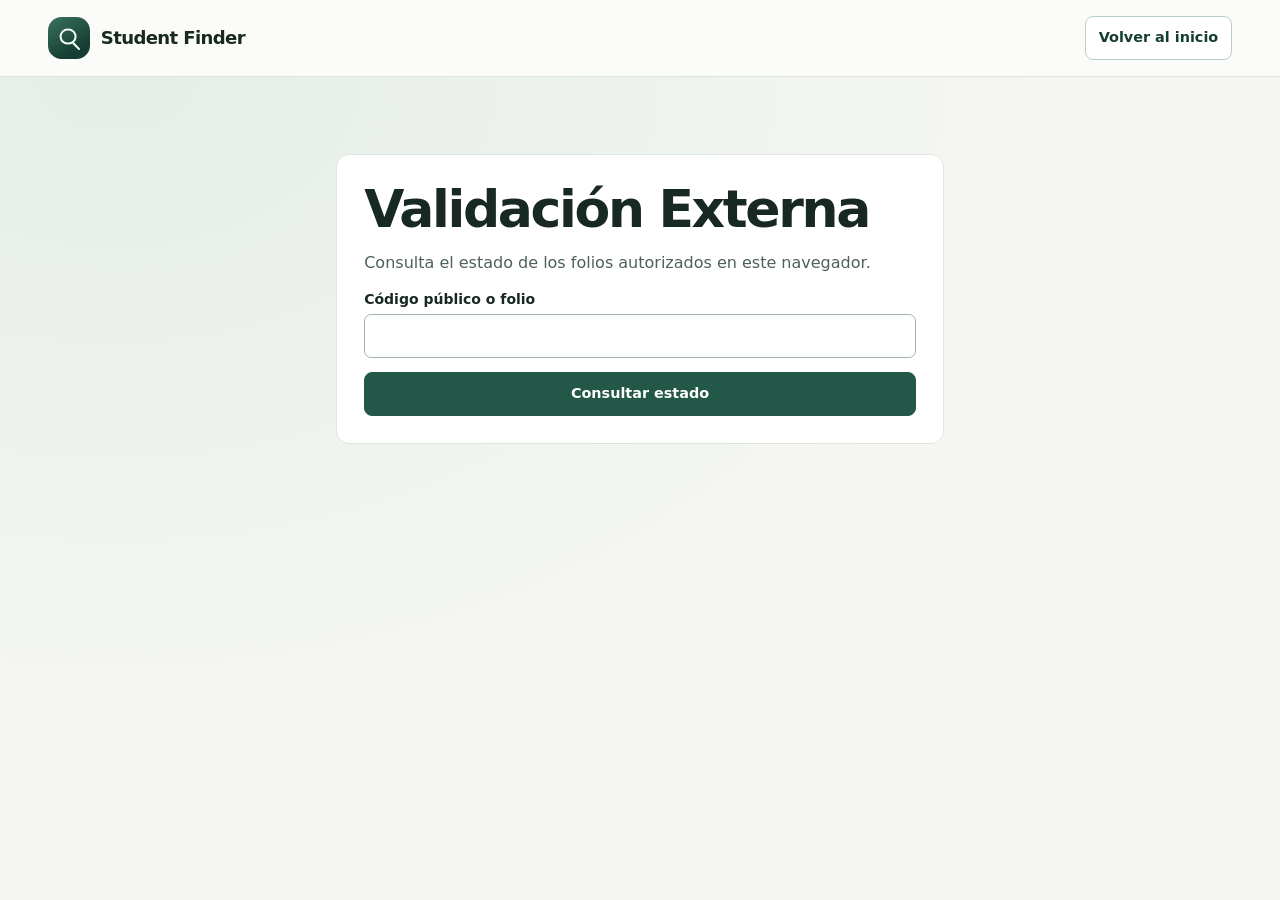
==== validacion.html @ 0e3c4057 "Agregar panel de alumnos y gestión de validaciones" ====
<!doctype html>
<html lang="es">
<head>
    <meta charset="utf-8">
    <meta name="viewport" content="width=device-width, initial-scale=1">
    <meta name="referrer" content="no-referrer">
    <meta http-equiv="Content-Security-Policy" content="default-src 'self'; script-src 'self'; style-src 'self'; connect-src 'none'; object-src 'none'; base-uri 'none'; form-action 'none'">
    <title>Validación Externa · Student Finder</title>
    <link rel="stylesheet" href="portal-local.css?v=8">
    <script type="module" src="validacion.js?v=8"></script>
</head>
<body>
    <header class="app-header">
        <div class="brand">
            <span class="brand-mark" aria-hidden="true"><span class="brand-lens"></span></span>
            <strong>Student Finder</strong>
        </div>
        <a class="button secondary" href="./">Volver al inicio</a>
    </header>
    <main class="external-main">
        <section class="panel stack">
            <h1>Validación Externa</h1>
            <p class="muted">Consulta el estado de los folios autorizados en este navegador.</p>
            <form id="public-validation" class="stack">
                <label>Código público o folio
                    <input name="code" required maxlength="40" spellcheck="false" autocomplete="off" autocapitalize="none">
                </label>
                <button class="button primary" type="submit">Consultar estado</button>
            </form>
            <p class="message" id="public-status" role="status"></p>
        </section>
    </main>
</body>
</html>
---- portal-local.css ----
:root {
    color-scheme: light;
    --green: #235748;
    --green-dark: #163d33;
    --green-soft: #e7f2ed;
    --paper: #fff;
    --ink: #172920;
    --muted: #4e6157;
    --line: #dce6df;
    --danger: #a4332a;
    font: 16px/1.5 system-ui, "Segoe UI", sans-serif;
    color: var(--ink);
    background: #f0f3ef;
}
* { box-sizing: border-box; }
[hidden] { display: none !important; }
body {
    margin: 0;
    min-height: 100vh;
    background: radial-gradient(ellipse at 9% 8%, #e5eee6, transparent 56%), #f5f6f2;
}
p, h1, h2, h3 { margin: 0; }
h1 { font-size: clamp(2rem, 5vw, 3.25rem); line-height: 1.07; letter-spacing: -.045em; }
h2 { font-size: 1.35rem; line-height: 1.24; letter-spacing: -.015em; }
input, button, select, textarea { font: inherit; }
:focus-visible { outline: 3px solid #267d6d; outline-offset: 3px; }
.app-header {
    display: flex; gap: .8rem; flex-wrap: wrap; align-items: center; justify-content: space-between;
    padding: 1rem clamp(1rem, 5vw, 3rem); background: #fbfcf9; border-bottom: 1px solid var(--line);
}
.brand, nav, .actions { display: flex; gap: .65rem; align-items: center; flex-wrap: wrap; }
.brand { flex-wrap: nowrap; }
.brand strong { letter-spacing: -.035em; font-size: 1.13rem; }
.connected-user { color: var(--muted); font-size: .9rem; font-weight: 650; }
.brand-mark {
    display: grid;
    place-items: center;
    flex: 0 0 2.65rem;
    width: 2.65rem;
    height: 2.65rem;
    border-radius: .85rem;
    background: linear-gradient(150deg, #39735d, var(--green-dark) 75%);
    color: #f0fff2;
}
.brand-lens {
    position: relative;
    width: 1.05rem;
    height: 1.05rem;
    border-radius: 50%;
    border: 2px solid currentColor;
    transform: translate(-.09rem, -.09rem);
}
.brand-lens::after {
    content: "";
    position: absolute;
    top: 88%;
    left: 88%;
    width: .61rem;
    height: .14rem;
    border-radius: .15rem;
    background: currentColor;
    transform: rotate(45deg);
    transform-origin: left center;
}
main { width: min(70rem, 100%); margin: 0 auto; padding: clamp(1rem, 6vw, 5rem) clamp(1rem, 4vw, 2.5rem); }
main.external-main { max-width: 43rem; }
.entry {
    display: grid;
    grid-template-columns: 1.08fr 1fr;
    align-items: stretch;
    min-height: 26rem;
    border-radius: 1.5rem;
    overflow: hidden;
    border: 1px solid #d8e3da;
    box-shadow: 0 22px 55px #1c392417;
}
.entry-info {
    display: flex;
    flex-direction: column;
    justify-content: center;
    gap: 1.15rem;
    color: var(--paper);
    padding: clamp(1.65rem, 5vw, 3.75rem);
    background:
        radial-gradient(circle at 102% 104%, #89ac8629 0 19%, transparent 19.4% 26%, #8db48c24 26.4% 26.8%, transparent 27.2% 34%, #8db48c20 34.4% 34.8%, transparent 35.2%),
        linear-gradient(142deg, #285741 0, #173d32 72%);
}
.entry-info h1 { max-width: 12ch; font-size: clamp(2.5rem, 5vw, 4.05rem); }
.entry-info p { color: #e0eee7; max-width: 31ch; }
.entry-info .local-note { max-width: 35ch; padding-top: .95rem; margin-top: .4rem; border-top: 1px solid #7ca38f; font-size: .875rem; }
.panel { background: var(--paper); border: 1px solid var(--line); border-radius: .8rem; padding: clamp(1rem, 4vw, 1.7rem); }
.entry .panel {
    align-content: center;
    gap: 1.15rem;
    padding: clamp(1.5rem, 5vw, 3.45rem);
    border: 0;
    border-radius: 0;
}
.login-heading h2 { font-size: clamp(1.7rem, 4vw, 2.3rem); font-weight: 730; margin-bottom: .3rem; }
.password-field { display: flex; gap: .5rem; flex-wrap: wrap; align-items: end; }
.password-field label { flex: 1 1 11rem; }
.entry .button.primary { min-height: 48px; }
.stack { display: grid; gap: .85rem; }
.muted { color: var(--muted); }
.muted, .message, .review { overflow-wrap: anywhere; }
.message { color: var(--green-dark); font-weight: 600; }
.message:empty, .list:empty, .import-notes:empty { display: none; }
label { display: grid; gap: .28rem; color: var(--ink); font-size: .875rem; font-weight: 670; }
label.check { display: flex; align-items: center; gap: .45rem; }
input:not([type="checkbox"]), select, textarea {
    width: 100%; min-width: 0; min-height: 44px; padding: .55rem .7rem; color: var(--ink);
    background: var(--paper); border: 1px solid #9db3aa; border-radius: .45rem;
}
input[readonly] { background: #f3f7f4; }
.button {
    min-height: 44px; border: 1px solid var(--line); border-radius: .5rem; padding: .5rem .8rem;
    background: var(--paper); color: var(--ink); font-size: .9rem; font-weight: 650; cursor: pointer;
    transition: background-color .15s, border-color .15s;
}
a.button { display: inline-flex; align-items: center; text-decoration: none; }
.button.primary { border-color: var(--green); background: var(--green); color: var(--paper); }
.button.primary:hover { background: var(--green-dark); }
.button.secondary { border-color: #b8cfc4; color: var(--green-dark); }
.button.danger { color: var(--danger); }
.button:disabled { opacity: .55; cursor: default; }
.workspace-heading { display: flex; align-items: end; justify-content: space-between; gap: .85rem; flex-wrap: wrap; }
.welcome h1 { font-size: clamp(1.95rem, 5vw, 3rem); }
.welcome .muted { margin-top: .55rem; }
.search-field input { min-height: 54px; font-size: 1.05rem; }
.result-count { font-weight: 700; color: var(--green-dark); }
.result-line { min-width: 0; display: grid; gap: .1rem; }
.validation-detail { flex: 1 1 18rem; display: grid; gap: .25rem; overflow-wrap: anywhere; }
.validation-detail p { white-space: pre-wrap; }
.form-pair { display: grid; grid-template-columns: repeat(2, minmax(0, 1fr)); gap: .65rem; }
.eyebrow { color: var(--green); font-size: .82rem; font-weight: 750; margin-bottom: .35rem; }
.import-notes { font-size: .9rem; }
.list { margin: 0; padding: 0; list-style: none; }
.list li {
    display: flex; gap: .7rem; align-items: center; justify-content: space-between; flex-wrap: wrap;
    border-top: 1px solid var(--line); padding: .65rem 0;
}
.list .button { text-align: left; }
.contact-cards { display: grid; grid-template-columns: repeat(auto-fit, minmax(min(100%, 13rem), 1fr)); gap: .7rem; }
.contact-cards section { padding: .75rem; border: 1px solid var(--line); border-radius: .55rem; overflow-wrap: anywhere; }
.contact-cards h3 { font-size: 1rem; margin-bottom: .3rem; }
details > :not(summary) { margin-top: .7rem; }
summary { cursor: pointer; font-weight: 700; }
dialog {
    width: min(33rem, calc(100% - 2rem)); max-height: calc(100dvh - 2rem); padding: clamp(1rem, 4vw, 1.6rem);
    background: var(--paper); border: 1px solid var(--line); border-radius: .75rem; color: var(--ink);
}
dialog::backdrop { background: #13271cc0; }
fieldset { display: grid; gap: .6rem; min-width: 0; border: 1px solid var(--line); border-radius: .5rem; padding: .75rem; }
legend { font-weight: 650; }
@media (max-width: 44rem) {
    .entry { grid-template-columns: 1fr; min-height: auto; }
    .entry-info { padding: 1.5rem; }
    .entry-info h1 { max-width: 19ch; font-size: clamp(2.2rem, 8vw, 3rem); }
}
@media (max-width: 30rem) { .form-pair { grid-template-columns: 1fr; } }
@media (prefers-reduced-motion: reduce) { .button { transition: none; } }
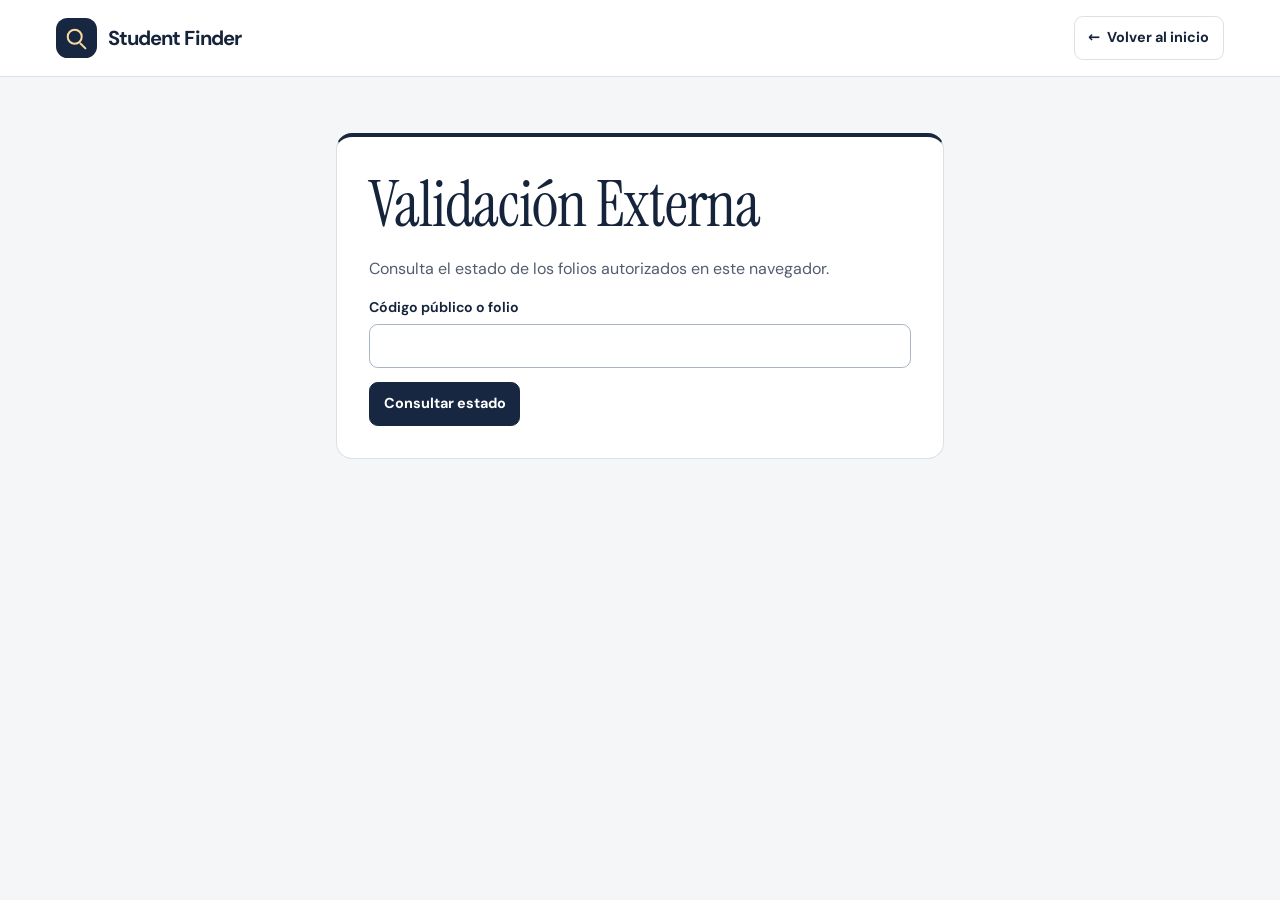
==== commit d31785e4: "Rediseñar Student Finder y simplificar el panel" ====
--- a/validacion.html
+++ b/validacion.html
@@ -6,19 +6,21 @@
     <meta name="referrer" content="no-referrer">
     <meta http-equiv="Content-Security-Policy" content="default-src 'self'; script-src 'self'; style-src 'self'; connect-src 'none'; object-src 'none'; base-uri 'none'; form-action 'none'">
     <title>Validación Externa · Student Finder</title>
-    <link rel="stylesheet" href="portal-local.css?v=8">
+    <link rel="stylesheet" href="portal-local.css?v=9">
     <script type="module" src="validacion.js?v=8"></script>
 </head>
 <body>
     <header class="app-header">
-        <div class="brand">
-            <span class="brand-mark" aria-hidden="true"><span class="brand-lens"></span></span>
-            <strong>Student Finder</strong>
+        <div class="header-inner">
+            <div class="brand">
+                <span class="brand-mark" aria-hidden="true"><span class="brand-lens"></span></span>
+                <strong>Student Finder</strong>
+            </div>
+            <a class="button secondary" href="./"><span aria-hidden="true">←&ensp;</span>Volver al inicio</a>
         </div>
-        <a class="button secondary" href="./">Volver al inicio</a>
     </header>
     <main class="external-main">
-        <section class="panel stack">
+        <section class="panel stack external-panel">
             <h1>Validación Externa</h1>
             <p class="muted">Consulta el estado de los folios autorizados en este navegador.</p>
             <form id="public-validation" class="stack">
--- a/portal-local.css
+++ b/portal-local.css
@@ -1,161 +1,295 @@
+@font-face {
+    font-family: "DM Sans";
+    src: url("dm-sans.woff2") format("woff2");
+    font-weight: 400 700;
+    font-display: swap;
+}
+@font-face {
+    font-family: "Instrument Serif";
+    src: url("instrument-serif.woff2") format("woff2");
+    font-weight: 400;
+    font-display: swap;
+}
 :root {
     color-scheme: light;
-    --green: #235748;
-    --green-dark: #163d33;
-    --green-soft: #e7f2ed;
-    --paper: #fff;
-    --ink: #172920;
-    --muted: #4e6157;
-    --line: #dce6df;
-    --danger: #a4332a;
-    font: 16px/1.5 system-ui, "Segoe UI", sans-serif;
-    color: var(--ink);
-    background: #f0f3ef;
+    --ink: #16243b;
+    --muted: #535d70;
+    --navy: #172741;
+    --navy-hover: #263c5d;
+    --line: #dce1e8;
+    --white: #fff;
+    --canvas: #f5f6f8;
+    --tint: #eef2f7;
+    --danger: #9a352e;
+    --display: "Instrument Serif", Georgia, serif;
+    font: 16px/1.5 "DM Sans", system-ui, sans-serif;
+    color: var(--ink);
+    background: var(--canvas);
 }
 * { box-sizing: border-box; }
 [hidden] { display: none !important; }
-body {
-    margin: 0;
-    min-height: 100vh;
-    background: radial-gradient(ellipse at 9% 8%, #e5eee6, transparent 56%), #f5f6f2;
-}
+body { margin: 0; min-height: 100vh; }
 p, h1, h2, h3 { margin: 0; }
-h1 { font-size: clamp(2rem, 5vw, 3.25rem); line-height: 1.07; letter-spacing: -.045em; }
-h2 { font-size: 1.35rem; line-height: 1.24; letter-spacing: -.015em; }
+h1, h2, h3 { line-height: 1.13; }
+h2 { font-size: clamp(1.3rem, 3vw, 1.65rem); letter-spacing: -.035em; }
 input, button, select, textarea { font: inherit; }
-:focus-visible { outline: 3px solid #267d6d; outline-offset: 3px; }
-.app-header {
-    display: flex; gap: .8rem; flex-wrap: wrap; align-items: center; justify-content: space-between;
-    padding: 1rem clamp(1rem, 5vw, 3rem); background: #fbfcf9; border-bottom: 1px solid var(--line);
-}
-.brand, nav, .actions { display: flex; gap: .65rem; align-items: center; flex-wrap: wrap; }
-.brand { flex-wrap: nowrap; }
-.brand strong { letter-spacing: -.035em; font-size: 1.13rem; }
-.connected-user { color: var(--muted); font-size: .9rem; font-weight: 650; }
+:focus-visible { outline: 3px solid #315fa4; outline-offset: 3px; }
+
+.app-header { background: var(--white); border-bottom: 1px solid var(--line); }
+.header-inner {
+    max-width: 78rem;
+    min-height: 4.75rem;
+    margin: 0 auto;
+    padding: .75rem clamp(1rem, 4vw, 2.5rem);
+    display: flex;
+    align-items: center;
+    justify-content: space-between;
+    gap: .65rem 1rem;
+    flex-wrap: wrap;
+}
+.brand, nav, .actions { display: flex; gap: .55rem; align-items: center; flex-wrap: wrap; }
+.brand { gap: .68rem; flex-wrap: nowrap; }
+.brand strong { letter-spacing: -.045em; font-size: 1.26rem; white-space: nowrap; }
 .brand-mark {
     display: grid;
     place-items: center;
-    flex: 0 0 2.65rem;
-    width: 2.65rem;
-    height: 2.65rem;
-    border-radius: .85rem;
-    background: linear-gradient(150deg, #39735d, var(--green-dark) 75%);
-    color: #f0fff2;
+    flex: 0 0 2.55rem;
+    width: 2.55rem;
+    height: 2.55rem;
+    border-radius: .72rem;
+    background: var(--navy);
+    color: #f8da9d;
 }
 .brand-lens {
+    display: block;
     position: relative;
-    width: 1.05rem;
-    height: 1.05rem;
+    width: 1rem;
+    height: 1rem;
     border-radius: 50%;
     border: 2px solid currentColor;
-    transform: translate(-.09rem, -.09rem);
+    transform: translate(-.08rem, -.08rem);
 }
 .brand-lens::after {
     content: "";
     position: absolute;
     top: 88%;
     left: 88%;
-    width: .61rem;
-    height: .14rem;
+    width: .58rem;
+    height: .13rem;
     border-radius: .15rem;
     background: currentColor;
     transform: rotate(45deg);
     transform-origin: left center;
 }
-main { width: min(70rem, 100%); margin: 0 auto; padding: clamp(1rem, 6vw, 5rem) clamp(1rem, 4vw, 2.5rem); }
-main.external-main { max-width: 43rem; }
+.connected-user {
+    display: inline-flex;
+    align-items: center;
+    gap: .4rem;
+    margin-inline: .35rem;
+    color: var(--ink);
+    font-size: .88rem;
+    font-weight: 700;
+}
+.connected-user::before { content: ""; width: .45rem; height: .45rem; border-radius: 50%; background: #35816b; }
+.external-link span { margin-left: .4rem; color: #5c6c85; }
+main {
+    width: min(76rem, 100%);
+    margin: 0 auto;
+    padding: clamp(1.25rem, 5vw, 3.5rem) clamp(1rem, 4vw, 2.5rem) 3.5rem;
+}
+
 .entry {
     display: grid;
-    grid-template-columns: 1.08fr 1fr;
-    align-items: stretch;
-    min-height: 26rem;
-    border-radius: 1.5rem;
+    grid-template-columns: minmax(0, 1.03fr) minmax(0, 1fr);
+    width: min(65rem, 100%);
+    margin: 0 auto;
+    min-height: 35rem;
+    border-radius: 1.35rem;
     overflow: hidden;
-    border: 1px solid #d8e3da;
-    box-shadow: 0 22px 55px #1c392417;
+    background: var(--white);
+    border: 1px solid var(--line);
+    box-shadow: 0 18px 65px #15294413;
 }
 .entry-info {
-    display: flex;
-    flex-direction: column;
-    justify-content: center;
-    gap: 1.15rem;
-    color: var(--paper);
-    padding: clamp(1.65rem, 5vw, 3.75rem);
+    display: grid;
+    align-items: end;
+    padding: clamp(1.35rem, 4vw, 2.8rem);
     background:
-        radial-gradient(circle at 102% 104%, #89ac8629 0 19%, transparent 19.4% 26%, #8db48c24 26.4% 26.8%, transparent 27.2% 34%, #8db48c20 34.4% 34.8%, transparent 35.2%),
-        linear-gradient(142deg, #285741 0, #173d32 72%);
-}
-.entry-info h1 { max-width: 12ch; font-size: clamp(2.5rem, 5vw, 4.05rem); }
-.entry-info p { color: #e0eee7; max-width: 31ch; }
-.entry-info .local-note { max-width: 35ch; padding-top: .95rem; margin-top: .4rem; border-top: 1px solid #7ca38f; font-size: .875rem; }
-.panel { background: var(--paper); border: 1px solid var(--line); border-radius: .8rem; padding: clamp(1rem, 4vw, 1.7rem); }
+        linear-gradient(180deg, transparent 32%, #101c2b38 54%, #101929f2 100%),
+        url("portada-biblioteca.jpg") center 51% / cover no-repeat var(--navy);
+    color: var(--white);
+}
+.entry-caption h1, .welcome h1, .external-panel h1 {
+    font-family: var(--display);
+    font-weight: 400;
+    letter-spacing: -.015em;
+}
+.entry-caption h1 { font-size: clamp(3.2rem, 6.1vw, 5.6rem); line-height: .93; }
+.entry-caption p { margin-top: 1.05rem; color: #f5efe7; font-size: clamp(.87rem, 2vw, 1rem); }
+.panel {
+    background: var(--white);
+    border: 1px solid var(--line);
+    border-radius: 1rem;
+    padding: clamp(1.1rem, 3.2vw, 2rem);
+}
 .entry .panel {
     align-content: center;
-    gap: 1.15rem;
-    padding: clamp(1.5rem, 5vw, 3.45rem);
+    gap: 1.06rem;
     border: 0;
-    border-radius: 0;
-}
-.login-heading h2 { font-size: clamp(1.7rem, 4vw, 2.3rem); font-weight: 730; margin-bottom: .3rem; }
-.password-field { display: flex; gap: .5rem; flex-wrap: wrap; align-items: end; }
-.password-field label { flex: 1 1 11rem; }
-.entry .button.primary { min-height: 48px; }
+    padding: clamp(1.6rem, 5vw, 4rem);
+}
+.login-heading { margin-bottom: .28rem; }
+.login-heading h2 { font-size: clamp(1.9rem, 4vw, 2.65rem); margin-bottom: .45rem; }
+.password-label { margin-bottom: -.8rem; }
+.password-field { position: relative; }
+.password-field #sign-in-password { padding-right: 9.1rem; }
+.password-field .button {
+    position: absolute;
+    inset: 50% .38rem auto auto;
+    transform: translateY(-50%);
+    width: 8.4rem;
+    font-size: .76rem;
+    padding: .1rem .25rem;
+}
+.entry input:not([type="checkbox"]) { min-height: 49px; }
+.entry .button.primary { min-height: 50px; margin-top: .12rem; }
+.local-note { padding-top: .9rem; margin-top: .08rem; border-top: 1px solid var(--line); color: var(--muted); font-size: .8rem; }
+
 .stack { display: grid; gap: .85rem; }
 .muted { color: var(--muted); }
-.muted, .message, .review { overflow-wrap: anywhere; }
-.message { color: var(--green-dark); font-weight: 600; }
+.muted, .message { overflow-wrap: anywhere; }
+.message { color: #214d4a; font-weight: 650; }
 .message:empty, .list:empty, .import-notes:empty { display: none; }
-label { display: grid; gap: .28rem; color: var(--ink); font-size: .875rem; font-weight: 670; }
-label.check { display: flex; align-items: center; gap: .45rem; }
+label { display: grid; gap: .35rem; color: var(--ink); font-size: .88rem; font-weight: 650; }
+label.check { display: flex; align-items: center; gap: .55rem; min-height: 28px; }
+input[type="checkbox"] { margin: 0; width: 1.05rem; height: 1.05rem; accent-color: var(--navy); }
 input:not([type="checkbox"]), select, textarea {
-    width: 100%; min-width: 0; min-height: 44px; padding: .55rem .7rem; color: var(--ink);
-    background: var(--paper); border: 1px solid #9db3aa; border-radius: .45rem;
-}
-input[readonly] { background: #f3f7f4; }
+    width: 100%;
+    min-width: 0;
+    min-height: 44px;
+    padding: .55rem .8rem;
+    color: var(--ink);
+    background: var(--white);
+    border: 1px solid #aab5c3;
+    border-radius: .55rem;
+}
+input::placeholder { color: #606d80; }
+input[readonly] { background: var(--tint); }
 .button {
-    min-height: 44px; border: 1px solid var(--line); border-radius: .5rem; padding: .5rem .8rem;
-    background: var(--paper); color: var(--ink); font-size: .9rem; font-weight: 650; cursor: pointer;
+    min-height: 44px;
+    border: 1px solid var(--line);
+    border-radius: .55rem;
+    padding: .5rem .85rem;
+    background: var(--white);
+    color: var(--ink);
+    font-size: .9rem;
+    font-weight: 700;
+    cursor: pointer;
     transition: background-color .15s, border-color .15s;
 }
 a.button { display: inline-flex; align-items: center; text-decoration: none; }
-.button.primary { border-color: var(--green); background: var(--green); color: var(--paper); }
-.button.primary:hover { background: var(--green-dark); }
-.button.secondary { border-color: #b8cfc4; color: var(--green-dark); }
+.button:hover { background: var(--tint); border-color: #aab5c3; }
+.button.primary { border-color: var(--navy); background: var(--navy); color: var(--white); }
+.button.primary:hover { background: var(--navy-hover); border-color: var(--navy-hover); }
+.button.quiet { border-color: transparent; background: transparent; }
+.button.quiet:hover { background: var(--tint); }
 .button.danger { color: var(--danger); }
 .button:disabled { opacity: .55; cursor: default; }
-.workspace-heading { display: flex; align-items: end; justify-content: space-between; gap: .85rem; flex-wrap: wrap; }
-.welcome h1 { font-size: clamp(1.95rem, 5vw, 3rem); }
-.welcome .muted { margin-top: .55rem; }
-.search-field input { min-height: 54px; font-size: 1.05rem; }
-.result-count { font-weight: 700; color: var(--green-dark); }
-.result-line { min-width: 0; display: grid; gap: .1rem; }
+
+.workspace { gap: 1.25rem; }
+.welcome {
+    padding: clamp(1.4rem, 4vw, 2.6rem);
+    border-radius: 1rem;
+    color: var(--white);
+    background: radial-gradient(circle at 100% 90%, #304365 0 16%, transparent 16.25% 24%, #2a3c5b 24.25% 24.55%, transparent 24.8%),
+        linear-gradient(112deg, #172741 42%, #223654 100%);
+}
+.welcome h1 { font-size: clamp(2.6rem, 6.1vw, 4.65rem); line-height: .99; }
+.eyebrow { margin-bottom: .65rem; color: #f8da9d; font-size: .85rem; font-weight: 700; letter-spacing: .025em; }
+.roster-panel { gap: 1rem; }
+.section-heading { display: flex; align-items: center; justify-content: space-between; flex-wrap: wrap; gap: .85rem; }
+.search-input { position: relative; display: block; }
+.search-input .brand-lens { position: absolute; top: calc(50% - .45rem); left: 1rem; color: #556883; pointer-events: none; }
+.search-field input { min-height: 55px; padding-left: 2.65rem; background: #fafbfd; font-size: 1.05rem; }
+.result-count { font-size: .87rem; font-weight: 700; color: var(--muted); }
+.empty-results {
+    display: grid;
+    justify-items: center;
+    gap: .75rem;
+    padding: clamp(1.3rem, 4vw, 2.15rem) .9rem;
+    border: 1px dashed #bbc7d5;
+    border-radius: .75rem;
+    background: #f8fafd;
+    text-align: center;
+}
+.empty-results p { max-width: 35ch; font-size: .94rem; }
+.empty-icon, .result-avatar {
+    display: grid;
+    place-items: center;
+    width: 2.65rem;
+    height: 2.65rem;
+    border-radius: .65rem;
+    color: #324b6b;
+    background: #e7edf6;
+}
+.result-profile { display: flex; align-items: center; gap: .85rem; flex: 1 1 15rem; min-width: 0; }
+.result-avatar { flex: 0 0 2.65rem; font-size: .83rem; font-weight: 700; }
+.result-line { min-width: 0; display: grid; gap: .14rem; overflow-wrap: anywhere; }
+.result-line > span { color: var(--muted); font-size: .88rem; }
+.state-labels { display: flex; gap: .35rem; flex-wrap: wrap; margin-top: .18rem; }
+.state-label { padding: .14rem .5rem; border-radius: .4rem; background: #e5f4ea; color: #19573e; font-size: .78rem; font-weight: 700; }
+.state-label[data-state="vencido"] { background: #fcf0d7; color: #724913; }
+.state-label[data-state="anulado"] { background: #fbe8e5; color: #852f2a; }
+.student-card h3 { font-size: 1rem; }
 .validation-detail { flex: 1 1 18rem; display: grid; gap: .25rem; overflow-wrap: anywhere; }
-.validation-detail p { white-space: pre-wrap; }
-.form-pair { display: grid; grid-template-columns: repeat(2, minmax(0, 1fr)); gap: .65rem; }
-.eyebrow { color: var(--green); font-size: .82rem; font-weight: 750; margin-bottom: .35rem; }
+.validation-detail p { color: var(--muted); white-space: pre-wrap; }
+.form-pair { display: grid; grid-template-columns: repeat(2, minmax(0, 1fr)); gap: .7rem; }
 .import-notes { font-size: .9rem; }
 .list { margin: 0; padding: 0; list-style: none; }
 .list li {
-    display: flex; gap: .7rem; align-items: center; justify-content: space-between; flex-wrap: wrap;
-    border-top: 1px solid var(--line); padding: .65rem 0;
-}
-.list .button { text-align: left; }
+    display: flex;
+    gap: .75rem;
+    align-items: center;
+    justify-content: space-between;
+    flex-wrap: wrap;
+    border-top: 1px solid var(--line);
+    padding: .85rem 0;
+}
+.list li:last-child { padding-bottom: 0; }
 .contact-cards { display: grid; grid-template-columns: repeat(auto-fit, minmax(min(100%, 13rem), 1fr)); gap: .7rem; }
-.contact-cards section { padding: .75rem; border: 1px solid var(--line); border-radius: .55rem; overflow-wrap: anywhere; }
-.contact-cards h3 { font-size: 1rem; margin-bottom: .3rem; }
-details > :not(summary) { margin-top: .7rem; }
-summary { cursor: pointer; font-weight: 700; }
+.contact-cards section { padding: .85rem; border: 1px solid var(--line); background: #fafbfd; border-radius: .65rem; overflow-wrap: anywhere; }
+.contact-cards h3 { margin-bottom: .3rem; }
+main.external-main { max-width: 43rem; }
+.external-panel { gap: 1rem; border-top: 4px solid var(--navy); }
+.external-panel h1 { font-size: clamp(2.8rem, 7vw, 4rem); }
+.external-panel button { justify-self: start; }
 dialog {
-    width: min(33rem, calc(100% - 2rem)); max-height: calc(100dvh - 2rem); padding: clamp(1rem, 4vw, 1.6rem);
-    background: var(--paper); border: 1px solid var(--line); border-radius: .75rem; color: var(--ink);
-}
-dialog::backdrop { background: #13271cc0; }
-fieldset { display: grid; gap: .6rem; min-width: 0; border: 1px solid var(--line); border-radius: .5rem; padding: .75rem; }
-legend { font-weight: 650; }
-@media (max-width: 44rem) {
+    width: min(38rem, calc(100% - 1.5rem));
+    max-height: calc(100dvh - 1.5rem);
+    padding: clamp(1.1rem, 4vw, 1.9rem);
+    background: var(--white);
+    border: 1px solid var(--line);
+    border-radius: 1rem;
+    box-shadow: 0 20px 72px #0e1b3066;
+    color: var(--ink);
+}
+dialog::backdrop { background: #0e1b30af; }
+fieldset { display: grid; gap: .65rem; min-width: 0; margin: 0; border: 1px solid var(--line); border-radius: .65rem; padding: .85rem; }
+legend { padding: 0 .25rem; font-weight: 700; }
+
+@media (max-width: 45rem) {
     .entry { grid-template-columns: 1fr; min-height: auto; }
-    .entry-info { padding: 1.5rem; }
-    .entry-info h1 { max-width: 19ch; font-size: clamp(2.2rem, 8vw, 3rem); }
-}
-@media (max-width: 30rem) { .form-pair { grid-template-columns: 1fr; } }
-@media (prefers-reduced-motion: reduce) { .button { transition: none; } }
+    .entry-info { min-height: 13.5rem; background-position: center, center 47%; }
+    .entry-caption h1 { font-size: clamp(2.6rem, 9vw, 3.8rem); }
+    .entry-caption h1 br { display: none; }
+    .entry-caption p { margin-top: .45rem; }
+    .entry .panel { border-radius: 0; }
+}
+@media (max-width: 33rem) {
+    .header-inner:has(.connected-user:not([hidden])) nav { flex-basis: 100%; }
+    .form-pair { grid-template-columns: 1fr; }
+    .brand strong { font-size: 1.1rem; }
+    .external-link { font-size: .8rem; }
+    .section-heading .actions .button { flex: 1 0 auto; }
+}
+@media (prefers-reduced-motion: reduce) { .button { transition: none; } }
